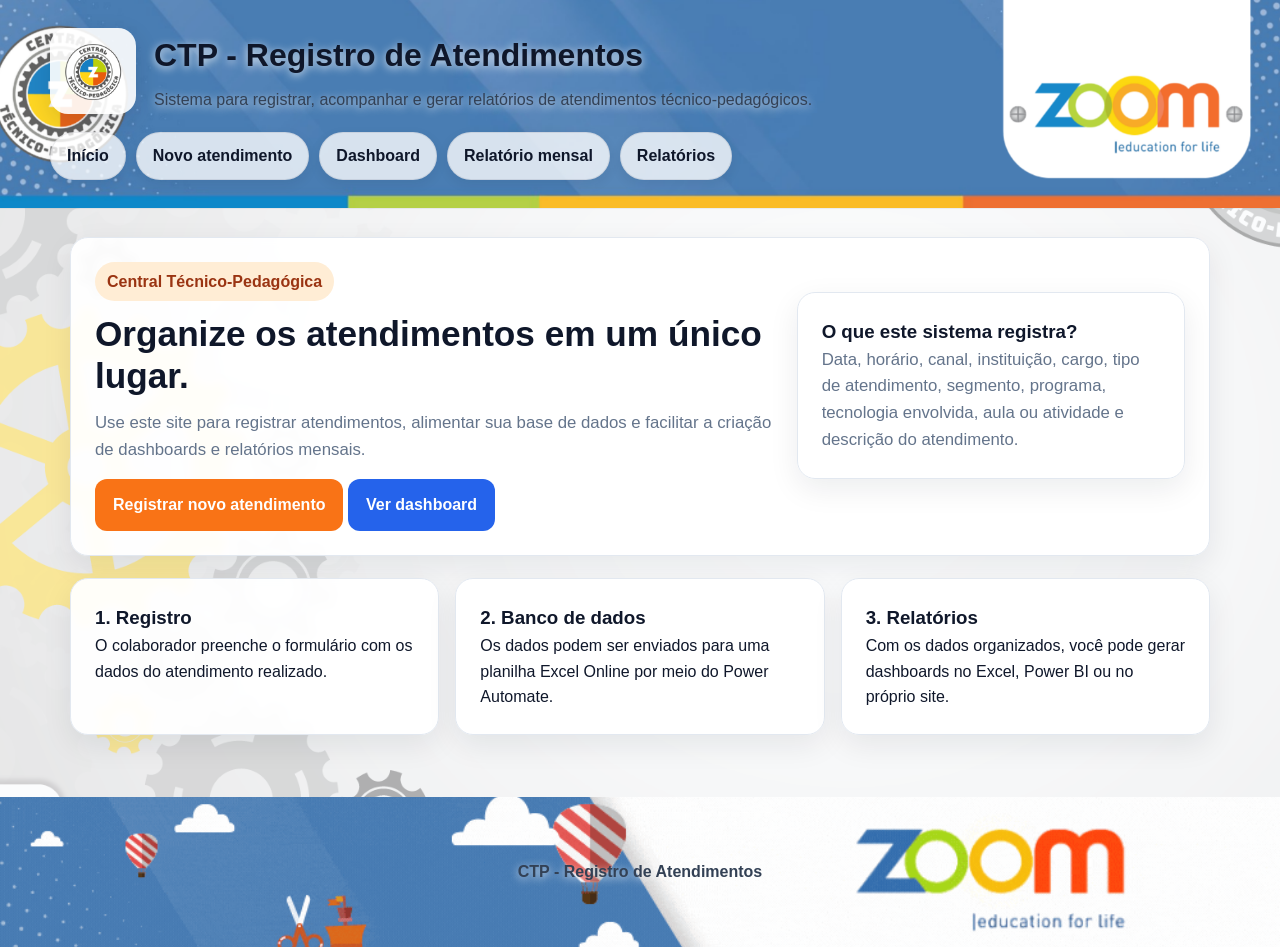
==== index.html @ 6a7367a2 "Adiciona envio de relatório mensal por e-mail" ====
<!DOCTYPE html>
<html lang="pt-BR">
<head>
    <meta charset="UTF-8">
    <meta name="viewport" content="width=device-width, initial-scale=1.0">
    <title>CTP - Registro de Atendimentos</title>
    <link rel="stylesheet" href="styles.css">
</head>
<body class="page-home">
    <header class="site-header">
        <div class="header-overlay">
            <div class="header-content">
                <div class="brand-area">
                    <img src="assets/imagens/logo.png" alt="Logo CTP" class="logo-header">

                    <div>
                        <h1>CTP - Registro de Atendimentos</h1>
                        <p>Sistema para registrar, acompanhar e gerar relatórios de atendimentos técnico-pedagógicos.</p>
                    </div>
                </div>

                <nav>
                    <a href="index.html">Início</a>
                    <a href="formulario.html">Novo atendimento</a>
                    <a href="dashboard.html">Dashboard</a>
                    <a href="relatorio-mensal.html">Relatório mensal</a>
                    <a href="relatorios.html">Relatórios</a>
                </nav>
            </div>
        </div>
    </header>

    <main>
        <section class="card hero">
            <div>
                <span class="badge">Central Técnico-Pedagógica</span>
                <h2>Organize os atendimentos em um único lugar.</h2>
                <p>
                    Use este site para registrar atendimentos, alimentar sua base de dados e facilitar a criação de dashboards e relatórios mensais.
                </p>
                <a class="button" href="formulario.html">Registrar novo atendimento</a>
                <a class="button secondary" href="dashboard.html">Ver dashboard</a>
            </div>
            <div class="card">
                <h3>O que este sistema registra?</h3>
                <p>Data, horário, canal, instituição, cargo, tipo de atendimento, segmento, programa, tecnologia envolvida, aula ou atividade e descrição do atendimento.</p>
            </div>
        </section>

        <section class="grid grid-3">
            <div class="card">
                <h3>1. Registro</h3>
                <p>O colaborador preenche o formulário com os dados do atendimento realizado.</p>
            </div>
            <div class="card">
                <h3>2. Banco de dados</h3>
                <p>Os dados podem ser enviados para uma planilha Excel Online por meio do Power Automate.</p>
            </div>
            <div class="card">
                <h3>3. Relatórios</h3>
                <p>Com os dados organizados, você pode gerar dashboards no Excel, Power BI ou no próprio site.</p>
            </div>
        </section>
    </main>

    <footer class="site-footer">
        <div class="footer-overlay">
            <p>CTP - Registro de Atendimentos</p>
        </div>
    </footer>
</body>
</html>
---- styles.css ----
:root {
    --primary-color: #f97316;
    --primary-hover: #ea580c;
    --secondary-color: #2563eb;
    --success-color: #16a34a;
    --bg-color: #edf4fa;
    --card-bg: #ffffff;
    --text-main: #0f172a;
    --text-muted: #64748b;
    --border-color: #e2e8f0;
    --danger-color: #dc2626;
    --radius: 18px;
    --shadow: 0 10px 30px rgba(15, 23, 42, 0.08);
}

/* ===== RESET GERAL ===== */

* {
    margin: 0;
    padding: 0;
    box-sizing: border-box;
}

/* ===== BACKGROUND GERAL DAS PÁGINAS ===== */

body {
    font-family: Arial, Helvetica, sans-serif;
    color: var(--text-main);
    line-height: 1.6;
    background-color: var(--bg-color);
    background-size: cover;
    background-position: center;
    background-attachment: fixed;
    background-repeat: no-repeat;
}

/* Camada clara sobre o fundo geral da página */
body::before {
    content: "";
    position: fixed;
    inset: 0;
    background: rgba(248, 250, 252, 0.50);
    z-index: -1;
}

.page-home,
.page-formulario,
.page-dashboard,
.page-relatorios {
    background-image: url("assets/imagens/fundo.png");
}

/* ===== CABEÇALHO COM BANNER ===== */

.site-header {
    background-image: url("assets/imagens/banner.png");
    background-size: cover;
    background-position: center;
    background-repeat: no-repeat;
    color: var(--text-main);
    padding: 0;
    border-bottom: 1px solid rgba(15, 23, 42, 0.05);
}

/* 95% transparente: apenas 5% de branco */
.header-overlay {
    background: rgba(255, 255, 255, 0.05);
    padding: 28px 20px;
    backdrop-filter: none;
}

.header-content {
    max-width: 1180px;
    margin: 0 auto;
}

.brand-area {
    display: flex;
    align-items: center;
    gap: 18px;
}

.logo-header {
    width: 86px;
    height: 86px;
    object-fit: contain;
    background: rgba(255, 255, 255, 0.90);
    border-radius: 18px;
    padding: 10px;
    box-shadow: 0 8px 24px rgba(15, 23, 42, 0.14);
}

.site-header h1 {
    font-size: 2rem;
    margin-bottom: 6px;
    color: var(--text-main);
    text-shadow: 0 2px 8px rgba(255, 255, 255, 0.85);
}

.site-header p {
    max-width: 850px;
    color: #334155;
    text-shadow: 0 2px 8px rgba(255, 255, 255, 0.85);
}

/* ===== MENU ===== */

nav {
    margin-top: 18px;
    display: flex;
    flex-wrap: wrap;
    gap: 10px;
}

nav a {
    color: var(--text-main);
    text-decoration: none;
    background: rgba(255, 255, 255, 0.78);
    padding: 10px 16px;
    border-radius: 999px;
    font-weight: bold;
    border: 1px solid rgba(15, 23, 42, 0.08);
    box-shadow: 0 4px 12px rgba(15, 23, 42, 0.08);
    transition: 0.2s ease;
}

nav a:hover {
    background: white;
    transform: translateY(-1px);
}

/* ===== CONTEÚDO PRINCIPAL ===== */

main {
    max-width: 1180px;
    margin: 28px auto;
    padding: 0 20px;
}

/* ===== CARDS E BLOCOS ===== */

.card {
    background: rgba(255, 255, 255, 0.94);
    border: 1px solid var(--border-color);
    border-radius: var(--radius);
    box-shadow: var(--shadow);
    padding: 24px;
    margin-bottom: 22px;
    backdrop-filter: blur(4px);
}

.stat {
    padding: 20px;
    background: rgba(255, 255, 255, 0.94);
    border-radius: 16px;
    border: 1px solid var(--border-color);
    backdrop-filter: blur(4px);
}

.stat span {
    color: var(--text-muted);
    font-weight: bold;
}

.stat strong {
    display: block;
    font-size: 2rem;
    color: var(--primary-color);
}

/* ===== GRIDS ===== */

.grid {
    display: grid;
    gap: 16px;
}

.grid-2 {
    grid-template-columns: repeat(2, minmax(0, 1fr));
}

.grid-3 {
    grid-template-columns: repeat(3, minmax(0, 1fr));
}

/* ===== HERO / PÁGINA INICIAL ===== */

.hero {
    display: grid;
    grid-template-columns: 1.4fr 0.8fr;
    gap: 22px;
    align-items: center;
}

.hero h2 {
    font-size: 2.2rem;
    line-height: 1.2;
    margin-bottom: 12px;
}

.hero p {
    color: var(--text-muted);
    font-size: 1.05rem;
}

.badge {
    display: inline-block;
    background: #ffedd5;
    color: #9a3412;
    padding: 7px 12px;
    border-radius: 999px;
    font-weight: bold;
    margin-bottom: 12px;
}

/* ===== BOTÕES ===== */

.button {
    display: inline-block;
    background: var(--primary-color);
    color: white;
    text-decoration: none;
    border: none;
    padding: 13px 18px;
    border-radius: 12px;
    font-weight: bold;
    cursor: pointer;
    margin-top: 16px;
    transition: 0.2s ease;
}

.button:hover {
    background: var(--primary-hover);
    transform: translateY(-1px);
}

.button.secondary {
    background: var(--secondary-color);
}

.button.success {
    background: var(--success-color);
}

.button.danger {
    background: var(--danger-color);
}

/* ===== FORMULÁRIOS ===== */

form {
    display: grid;
    gap: 16px;
}

.form-group {
    display: flex;
    flex-direction: column;
    gap: 6px;
}

label {
    font-weight: bold;
}

input,
select,
textarea {
    width: 100%;
    padding: 12px;
    border: 1px solid var(--border-color);
    border-radius: 12px;
    font-size: 1rem;
    background: white;
    color: var(--text-main);
}

textarea {
    min-height: 110px;
    resize: vertical;
}

small {
    color: var(--text-muted);
}

/* ===== MENSAGENS ===== */

.status-message {
    padding: 14px;
    border-radius: 12px;
    display: none;
    margin-bottom: 16px;
}

.status-message.success {
    display: block;
    background: #dcfce7;
    color: #166534;
}

.status-message.error {
    display: block;
    background: #fee2e2;
    color: #991b1b;
}

/* ===== TABELAS ===== */

.table-wrapper {
    overflow-x: auto;
}

table {
    width: 100%;
    border-collapse: collapse;
    min-width: 850px;
}

th,
td {
    padding: 12px;
    border-bottom: 1px solid var(--border-color);
    text-align: left;
}

th {
    background: #f1f5f9;
}

/* ===== GRÁFICOS DO DASHBOARD ===== */

canvas {
    width: 100% !important;
    max-height: 320px;
}

#statusDashboard {
    color: var(--text-muted);
    font-weight: bold;
}

/* ===== RODAPÉ COM BANNER ===== */

.site-footer {
    background-image: url("assets/imagens/rodape.gif");
    background-size: cover;
    background-position: center;
    background-repeat: no-repeat;
    margin-top: 40px;
    color: var(--text-main);
    padding: 0;
    text-align: center;
}

/* 95% transparente: apenas 5% de branco */
.footer-overlay {
    background: rgba(255, 255, 255, 0.05);
    min-height: 150px;
    display: flex;
    align-items: center;
    justify-content: center;
    backdrop-filter: none;
    padding: 30px 20px;
}

.site-footer p {
    font-weight: bold;
    color: #334155;
    text-shadow: 0 2px 8px rgba(255, 255, 255, 0.85);
}

/* ===== RESPONSIVO ===== */

@media (max-width: 800px) {
    .hero,
    .grid-2,
    .grid-3 {
        grid-template-columns: 1fr;
    }

    .brand-area {
        flex-direction: column;
        align-items: flex-start;
    }

    .logo-header {
        width: 72px;
        height: 72px;
    }

    .site-header h1 {
        font-size: 1.6rem;
    }

    .hero h2 {
        font-size: 1.7rem;
    }
}
/* ===== RELATÓRIO MENSAL ===== */

.relatorio-area {
    background: white;
}

.relatorio-cabecalho {
    text-align: center;
    margin-bottom: 24px;
    border-bottom: 1px solid var(--border-color);
    padding-bottom: 18px;
}

.relatorio-cabecalho h2 {
    font-size: 2rem;
    color: var(--text-main);
}

.relatorio-cabecalho h3 {
    color: var(--text-muted);
    margin-top: 4px;
}

.relatorio-cabecalho p {
    margin-top: 10px;
    font-weight: bold;
}

.relatorio-texto {
    margin-bottom: 24px;
    color: var(--text-main);
    font-size: 1.05rem;
}

.relatorio-indicadores {
    margin-bottom: 22px;
}

.relatorio-grafico {
    box-shadow: none;
    border: 1px solid var(--border-color);
}

@media print {
    header,
    footer,
    .site-header,
    .site-footer,
    main > .card:first-child,
    main > .card:nth-child(2) {
        display: none !important;
    }

    body {
        background: white !important;
    }

    body::before {
        display: none !important;
    }

    main {
        max-width: 100%;
        margin: 0;
        padding: 0;
    }

    .relatorio-area {
        box-shadow: none;
        border: none;
        margin: 0;
        padding: 20px;
    }

    .card {
        break-inside: avoid;
    }

    canvas {
        max-height: 260px;
    }
}
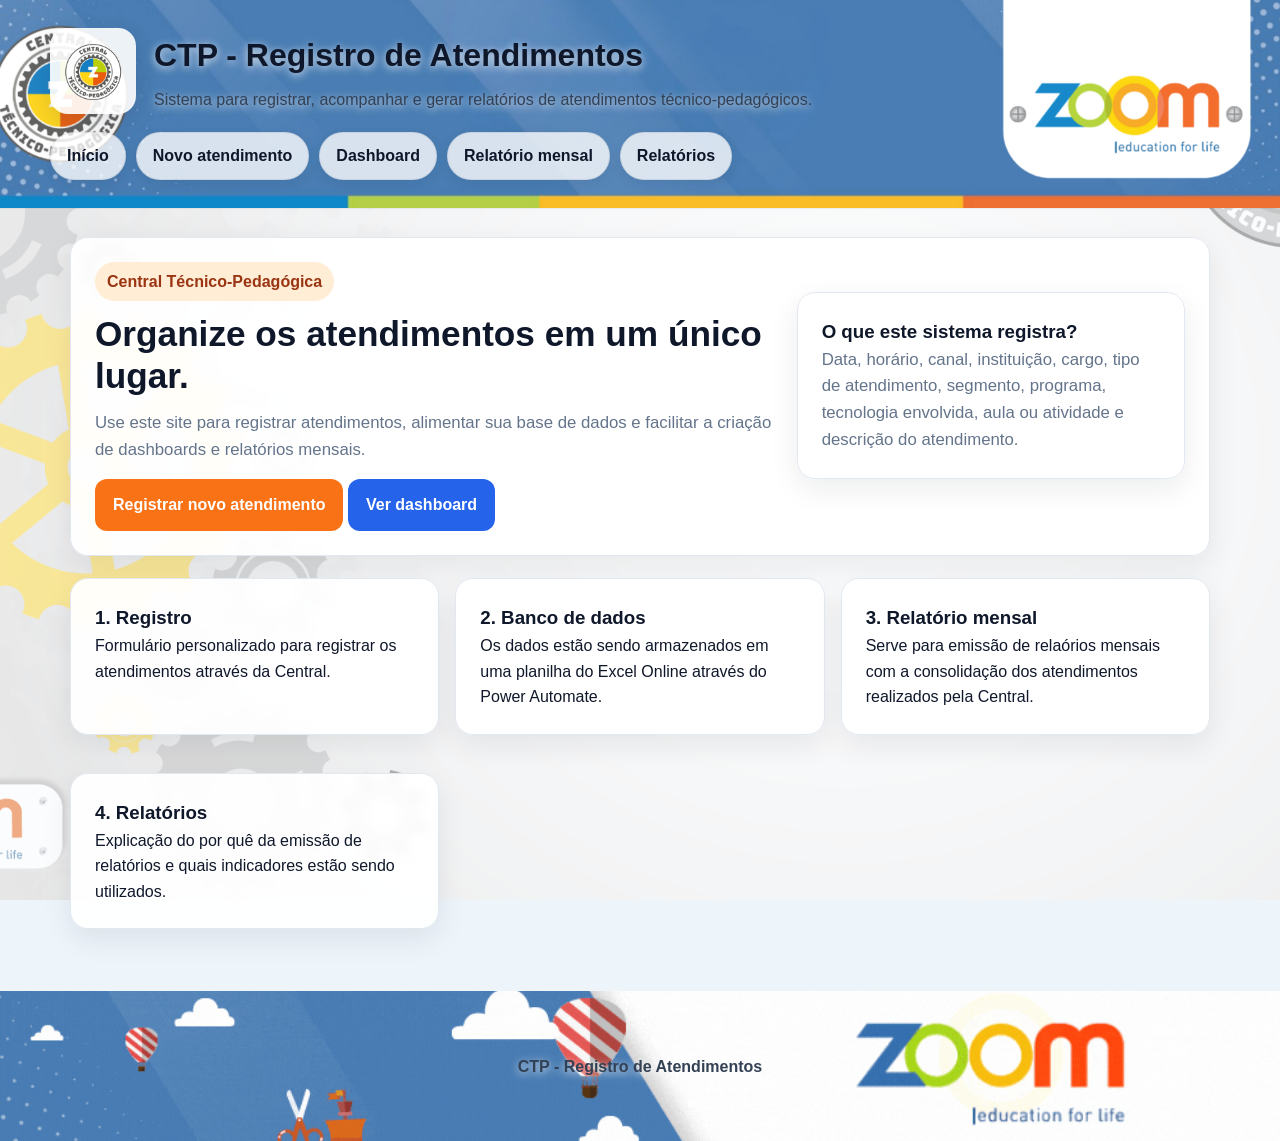
==== commit e6aaaeb3: "atualizações Estéticas textuais apresentação" ====
--- a/index.html
+++ b/index.html
@@ -50,16 +50,21 @@
         <section class="grid grid-3">
             <div class="card">
                 <h3>1. Registro</h3>
-                <p>O colaborador preenche o formulário com os dados do atendimento realizado.</p>
+                <p>Formulário personalizado para registrar os atendimentos através da Central.</p>
             </div>
             <div class="card">
                 <h3>2. Banco de dados</h3>
-                <p>Os dados podem ser enviados para uma planilha Excel Online por meio do Power Automate.</p>
+                <p>Os dados estão sendo armazenados em uma planilha do Excel Online através do Power Automate.</p>
             </div>
             <div class="card">
-                <h3>3. Relatórios</h3>
-                <p>Com os dados organizados, você pode gerar dashboards no Excel, Power BI ou no próprio site.</p>
+                <h3>3. Relatório mensal</h3>
+                <p>Serve para emissão de relaórios mensais com a consolidação dos atendimentos realizados pela Central.</p>
             </div>
+            <div class="card">
+                <h3>4. Relatórios</h3>
+                <p>Explicação do por quê da emissão de relatórios e quais indicadores estão sendo utilizados.</p>
+            </div>
+        </section>
         </section>
     </main>
 
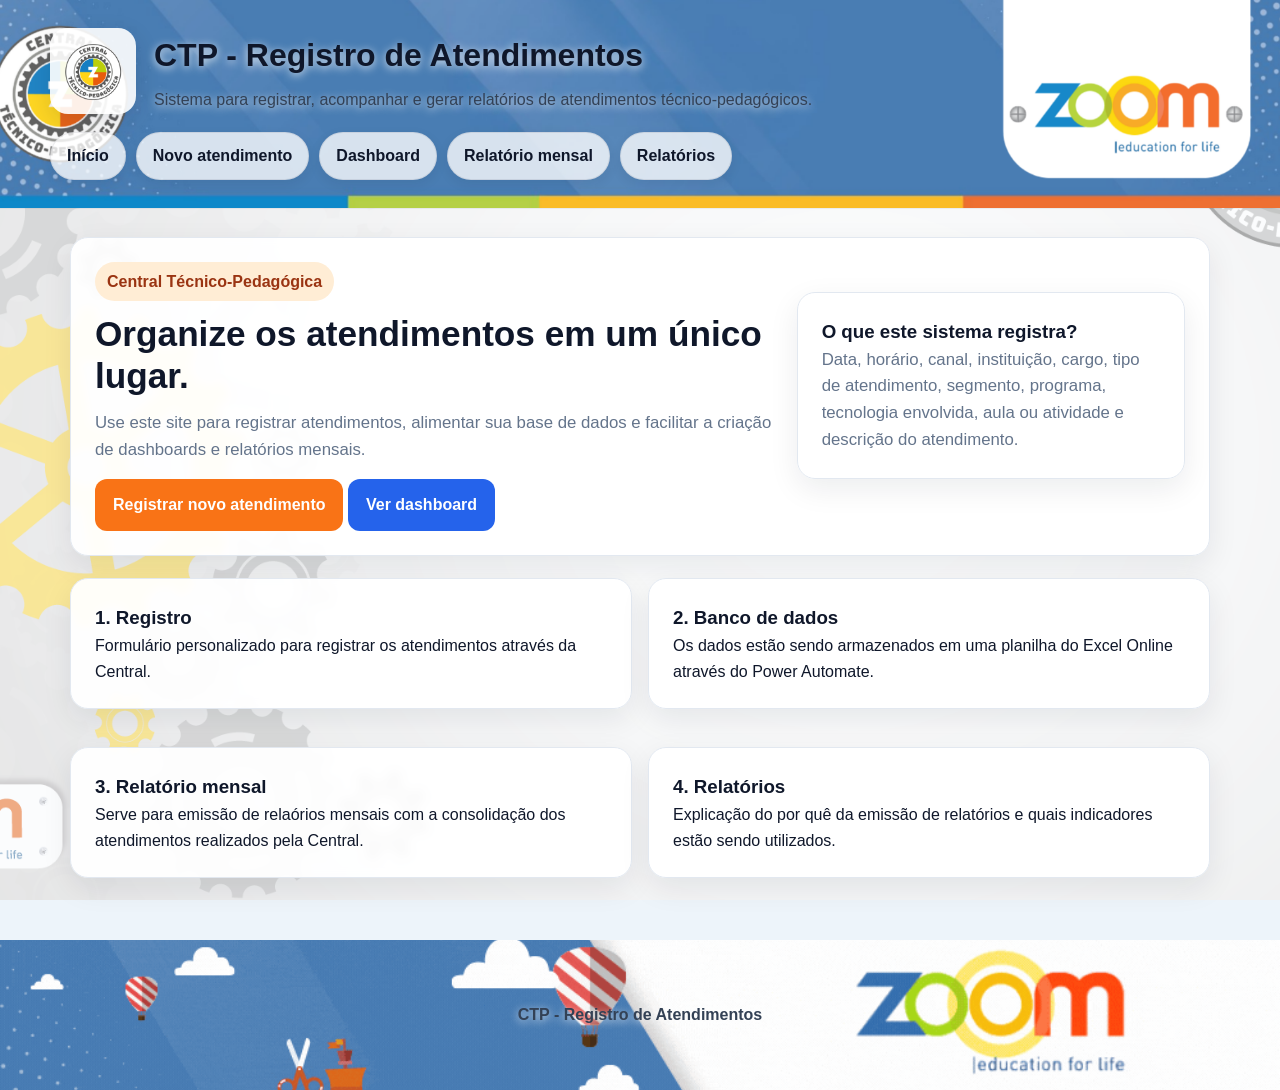
==== commit 55434f10: "Update index.html" ====
--- a/index.html
+++ b/index.html
@@ -47,7 +47,7 @@
             </div>
         </section>
 
-        <section class="grid grid-3">
+        <section class="grid grid-2">
             <div class="card">
                 <h3>1. Registro</h3>
                 <p>Formulário personalizado para registrar os atendimentos através da Central.</p>
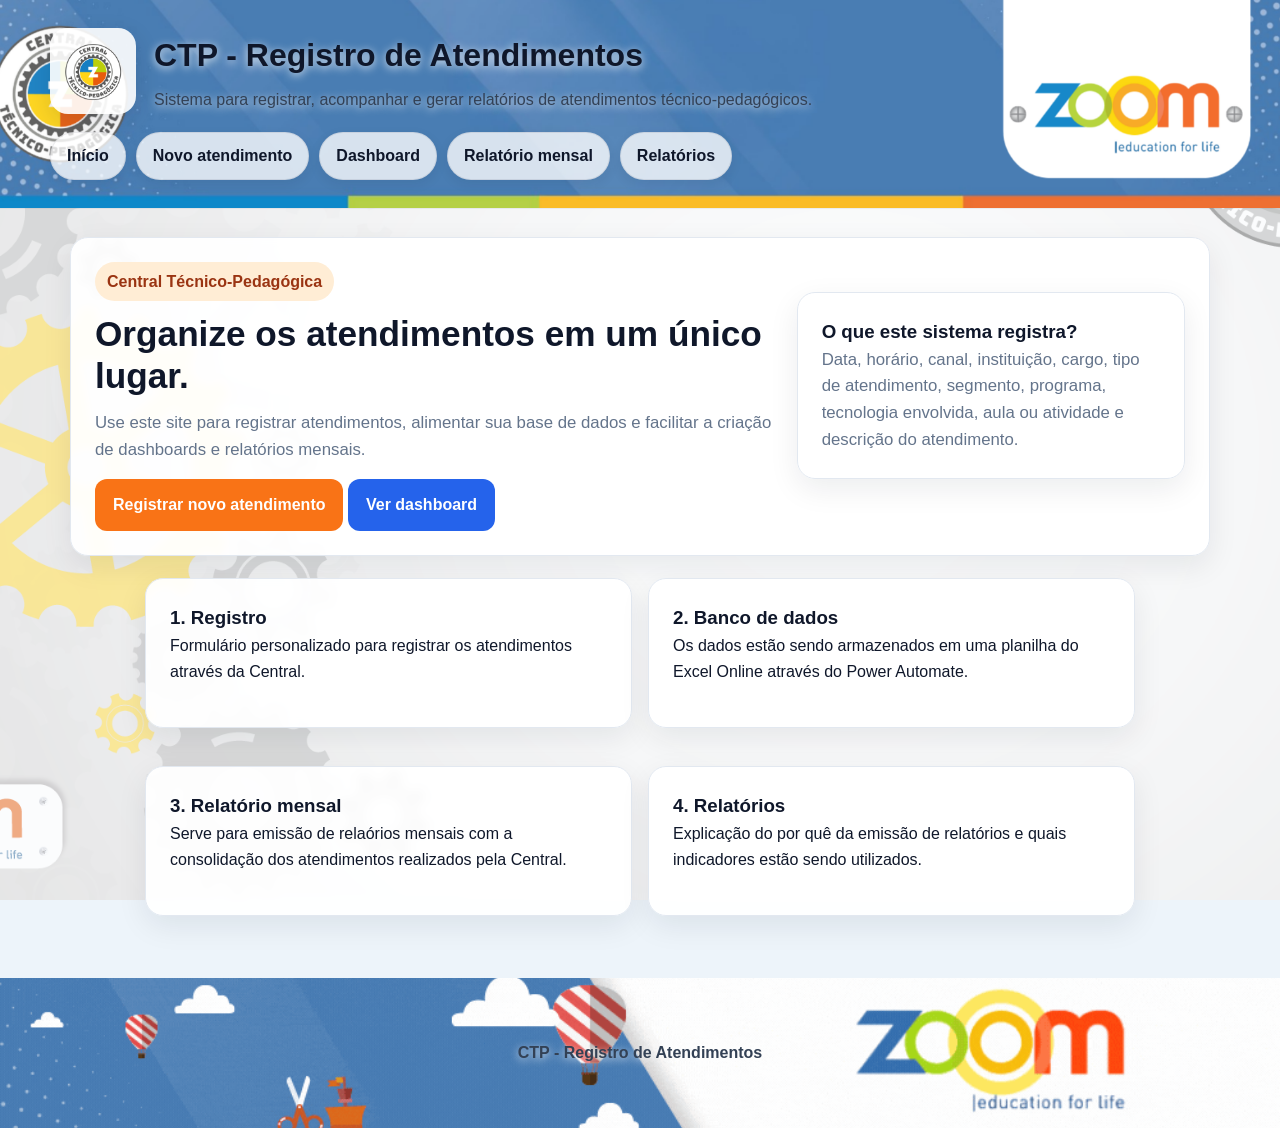
==== commit 7e8e6e0c: "correção cards" ====
--- a/index.html
+++ b/index.html
@@ -47,7 +47,7 @@
             </div>
         </section>
 
-        <section class="grid grid-2">
+        <section class="grid grid-2 cards-home">
             <div class="card">
                 <h3>1. Registro</h3>
                 <p>Formulário personalizado para registrar os atendimentos através da Central.</p>
--- a/styles.css
+++ b/styles.css
@@ -478,4 +478,14 @@
     canvas {
         max-height: 260px;
     }
-}+}
+/* ===== CARDS DA PÁGINA INICIAL ===== */
+
+.cards-home {
+    max-width: 990px;
+    margin: 0 auto;
+}
+
+.cards-home .card {
+    min-height: 150px;
+}
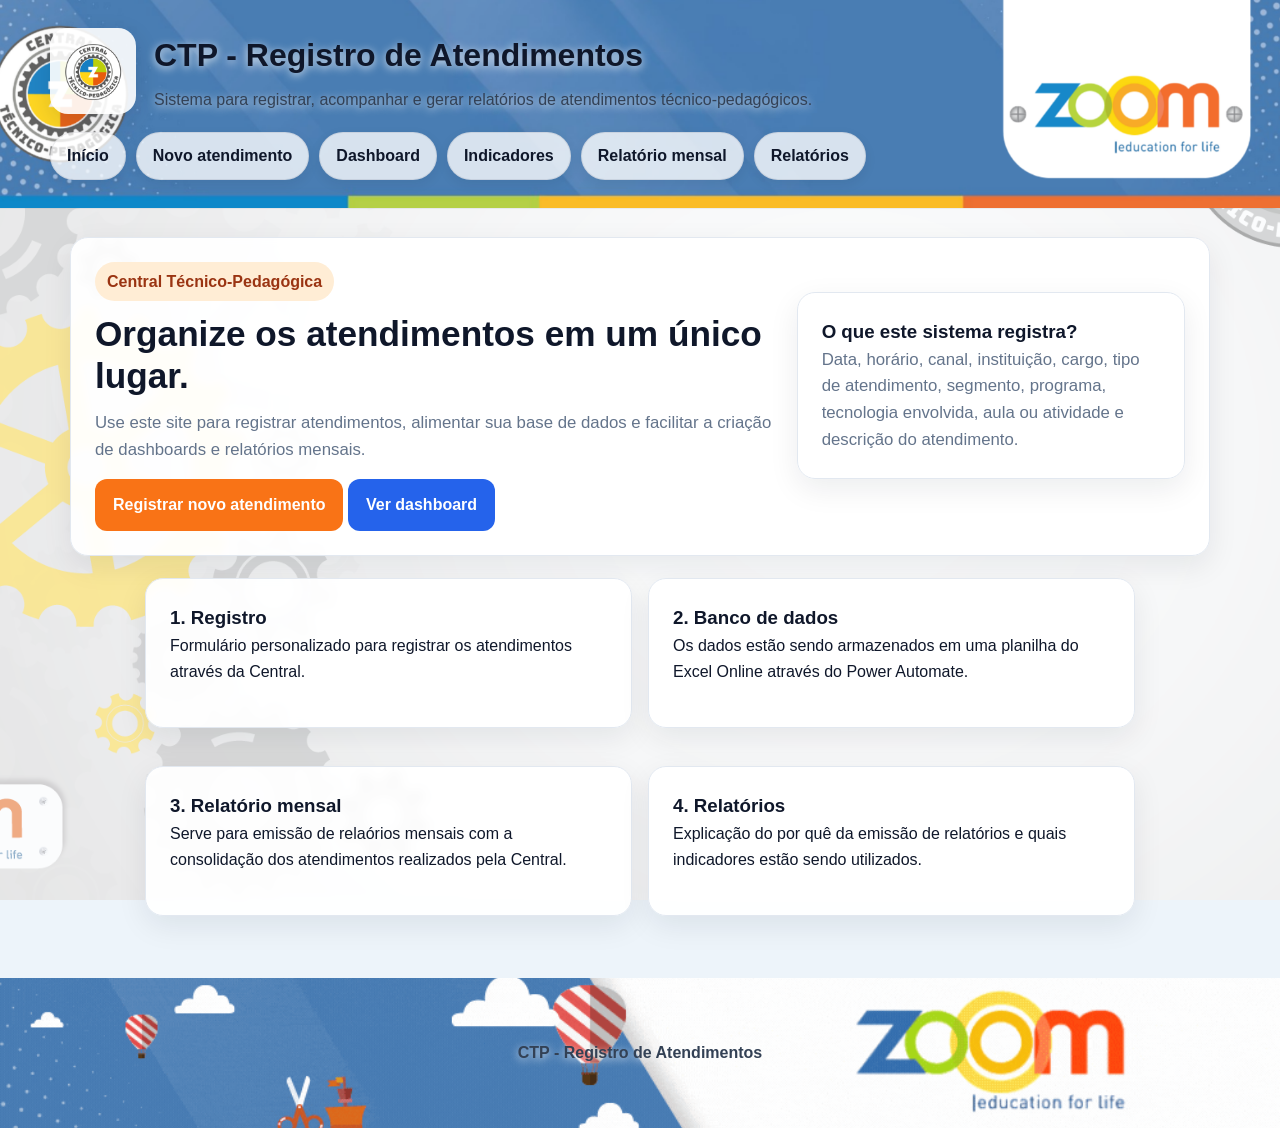
==== commit 0788738e: "painel de indicadores. inclusão." ====
--- a/index.html
+++ b/index.html
@@ -23,6 +23,7 @@
                     <a href="index.html">Início</a>
                     <a href="formulario.html">Novo atendimento</a>
                     <a href="dashboard.html">Dashboard</a>
+                    <a href="indicadores.html">Indicadores</a>
                     <a href="relatorio-mensal.html">Relatório mensal</a>
                     <a href="relatorios.html">Relatórios</a>
                 </nav>
--- a/styles.css
+++ b/styles.css
@@ -489,3 +489,57 @@
 .cards-home .card {
     min-height: 150px;
 }
+
+/* ===== INDICADORES EXECUTIVOS ===== */
+
+.grid-4 {
+    grid-template-columns: repeat(4, minmax(0, 1fr));
+}
+
+.indicadores-executivos {
+    margin-bottom: 22px;
+}
+
+.indicador-card {
+    min-height: 185px;
+    display: flex;
+    flex-direction: column;
+    justify-content: space-between;
+}
+
+.indicador-card span {
+    color: var(--text-muted);
+    font-weight: bold;
+    font-size: 0.95rem;
+}
+
+.indicador-card strong {
+    display: block;
+    color: var(--primary-color);
+    font-size: 1.8rem;
+    line-height: 1.2;
+    margin: 12px 0;
+    word-break: break-word;
+}
+
+.indicador-card small {
+    color: var(--text-muted);
+    font-size: 0.85rem;
+}
+
+#resumoExecutivo {
+    font-size: 1.05rem;
+    color: var(--text-main);
+}
+
+@media (max-width: 1000px) {
+    .grid-4 {
+        grid-template-columns: repeat(2, minmax(0, 1fr));
+    }
+}
+
+@media (max-width: 650px) {
+    .grid-4 {
+        grid-template-columns: 1fr;
+    }
+}
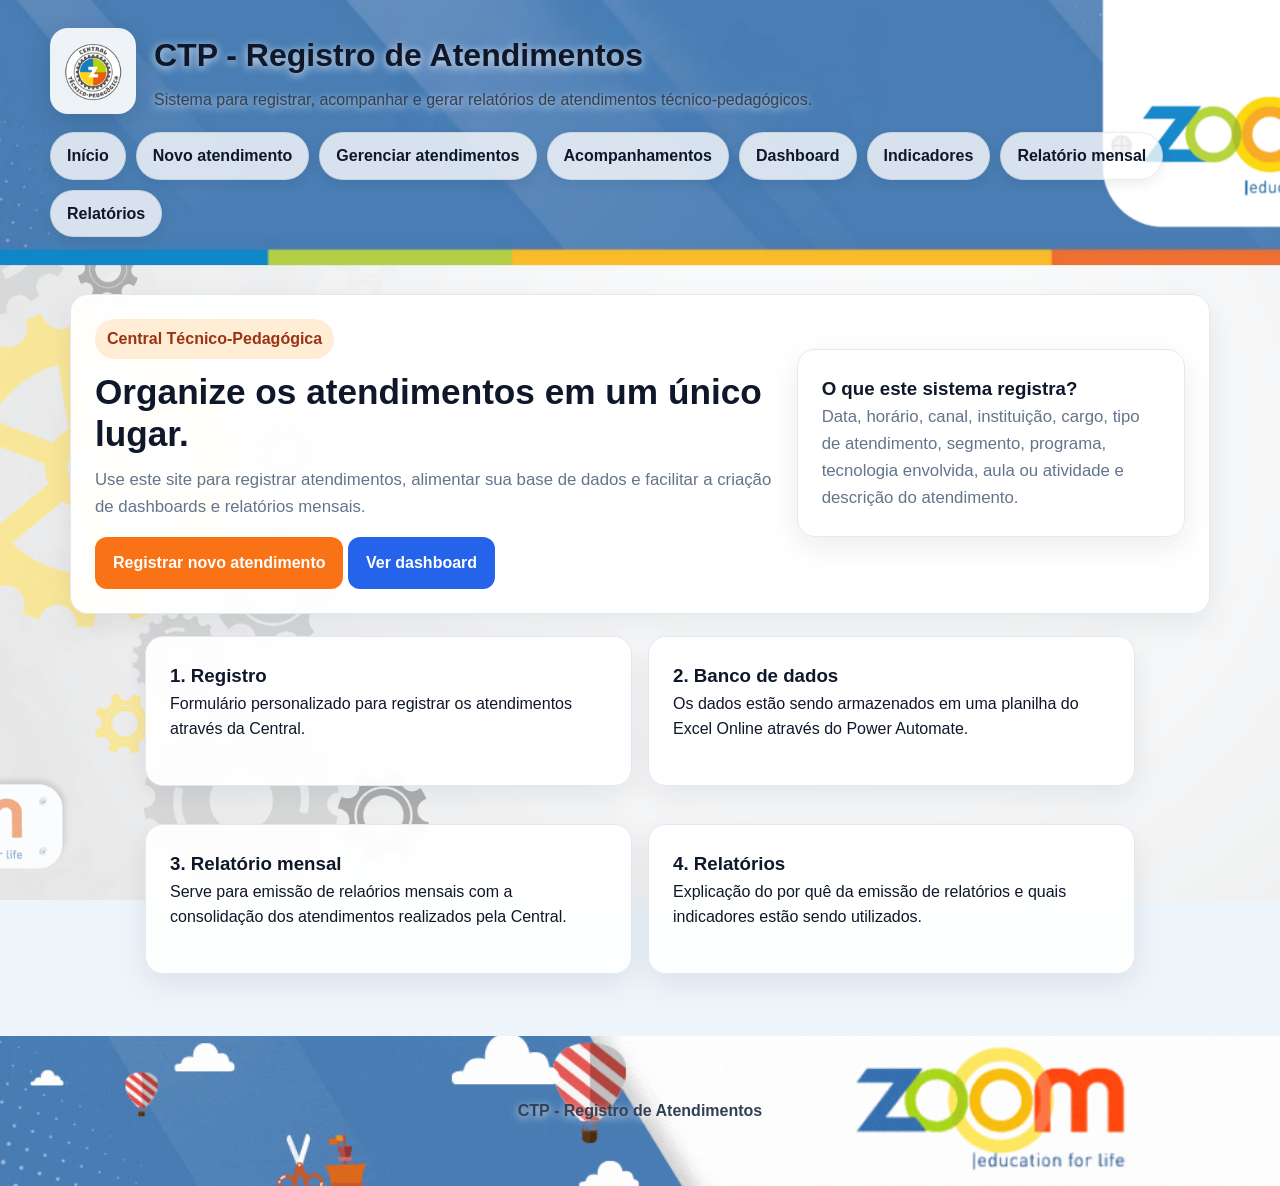
==== commit c802602b: "atualizaçoes atualizações do site para novo sistema de banco de dados. via listas do sharepoint, nov" ====
--- a/index.html
+++ b/index.html
@@ -22,6 +22,8 @@
                 <nav>
                     <a href="index.html">Início</a>
                     <a href="formulario.html">Novo atendimento</a>
+                    <a href="atendimentos.html" aria-current="page">Gerenciar atendimentos</a>
+                    <a href="acompanhamentos.html">Acompanhamentos</a>
                     <a href="dashboard.html">Dashboard</a>
                     <a href="indicadores.html">Indicadores</a>
                     <a href="relatorio-mensal.html">Relatório mensal</a>
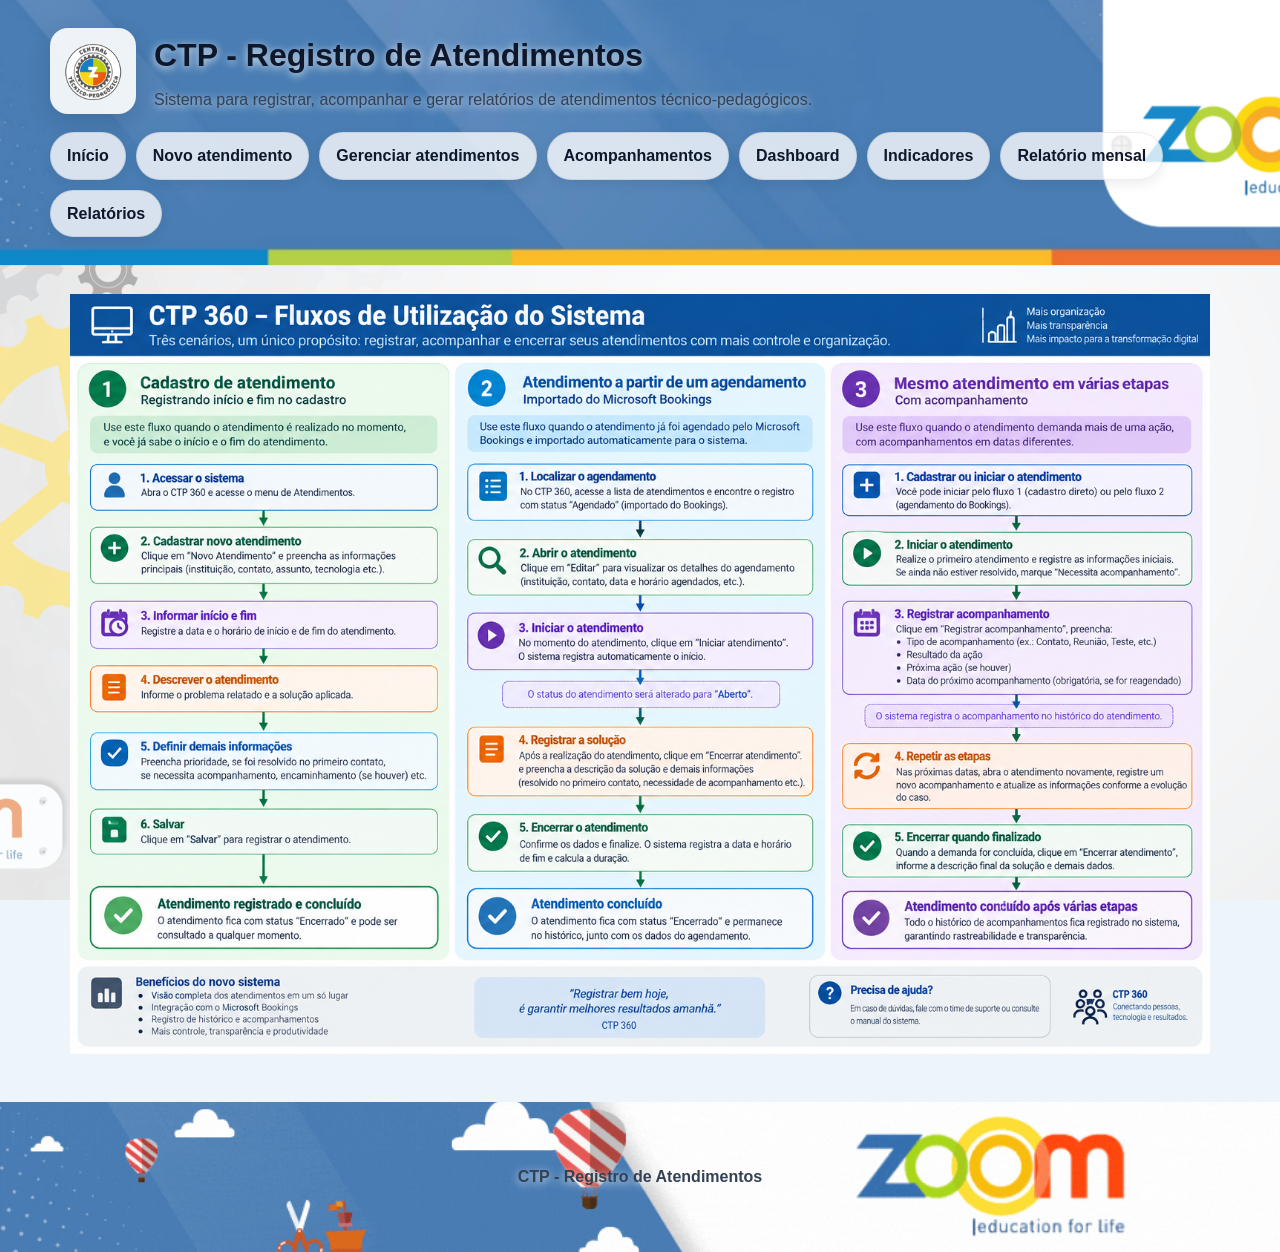
==== commit 0b897ca0: "index Ajuste em index.html para colocar o fluxograma e depois subir também a imagem." ====
--- a/index.html
+++ b/index.html
@@ -34,40 +34,10 @@
     </header>
 
     <main>
-        <section class="card hero">
+        <section>
             <div>
-                <span class="badge">Central Técnico-Pedagógica</span>
-                <h2>Organize os atendimentos em um único lugar.</h2>
-                <p>
-                    Use este site para registrar atendimentos, alimentar sua base de dados e facilitar a criação de dashboards e relatórios mensais.
-                </p>
-                <a class="button" href="formulario.html">Registrar novo atendimento</a>
-                <a class="button secondary" href="dashboard.html">Ver dashboard</a>
+                <img src="/assets/imagens/fluxograma.png" alt="Fluxograma de Funcionamento" style="max-width: 100%; height: auto;">
             </div>
-            <div class="card">
-                <h3>O que este sistema registra?</h3>
-                <p>Data, horário, canal, instituição, cargo, tipo de atendimento, segmento, programa, tecnologia envolvida, aula ou atividade e descrição do atendimento.</p>
-            </div>
-        </section>
-
-        <section class="grid grid-2 cards-home">
-            <div class="card">
-                <h3>1. Registro</h3>
-                <p>Formulário personalizado para registrar os atendimentos através da Central.</p>
-            </div>
-            <div class="card">
-                <h3>2. Banco de dados</h3>
-                <p>Os dados estão sendo armazenados em uma planilha do Excel Online através do Power Automate.</p>
-            </div>
-            <div class="card">
-                <h3>3. Relatório mensal</h3>
-                <p>Serve para emissão de relaórios mensais com a consolidação dos atendimentos realizados pela Central.</p>
-            </div>
-            <div class="card">
-                <h3>4. Relatórios</h3>
-                <p>Explicação do por quê da emissão de relatórios e quais indicadores estão sendo utilizados.</p>
-            </div>
-        </section>
         </section>
     </main>
 
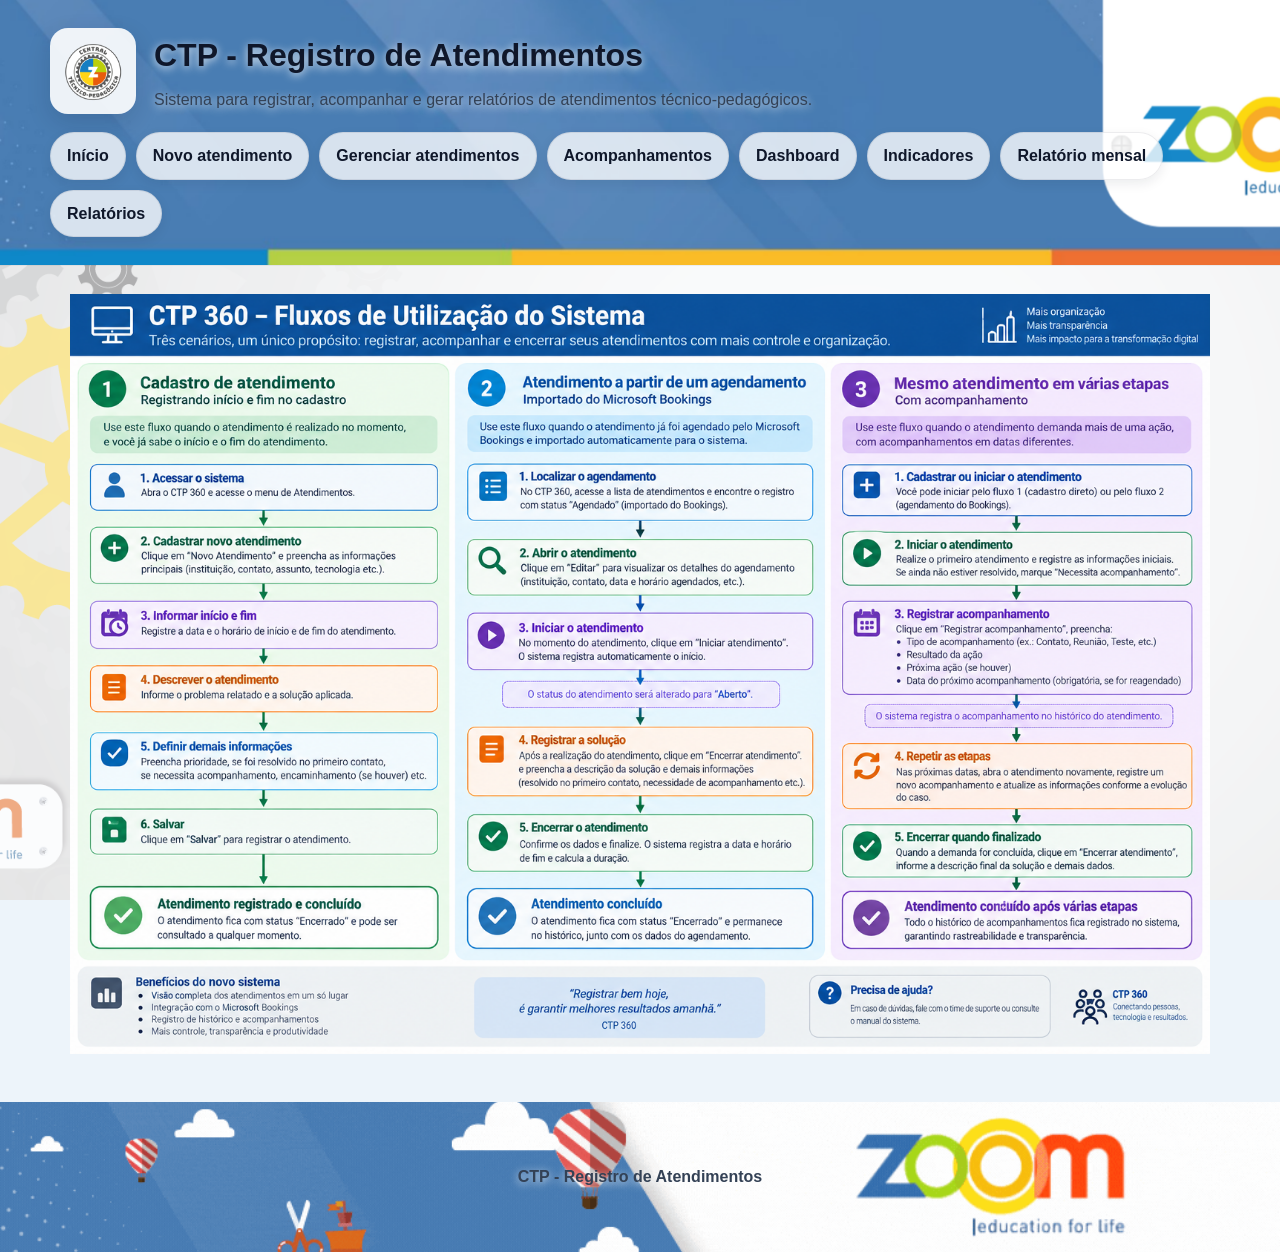
==== commit e9ec6639: "Update index.html correção do fluxograma" ====
--- a/index.html
+++ b/index.html
@@ -36,7 +36,7 @@
     <main>
         <section>
             <div>
-                <img src="/assets/imagens/fluxograma.png" alt="Fluxograma de Funcionamento" style="max-width: 100%; height: auto;">
+                <img src="assets/imagens/fluxograma.png" alt="Fluxograma de Funcionamento" style="max-width: 100%; height: auto;">
             </div>
         </section>
     </main>
